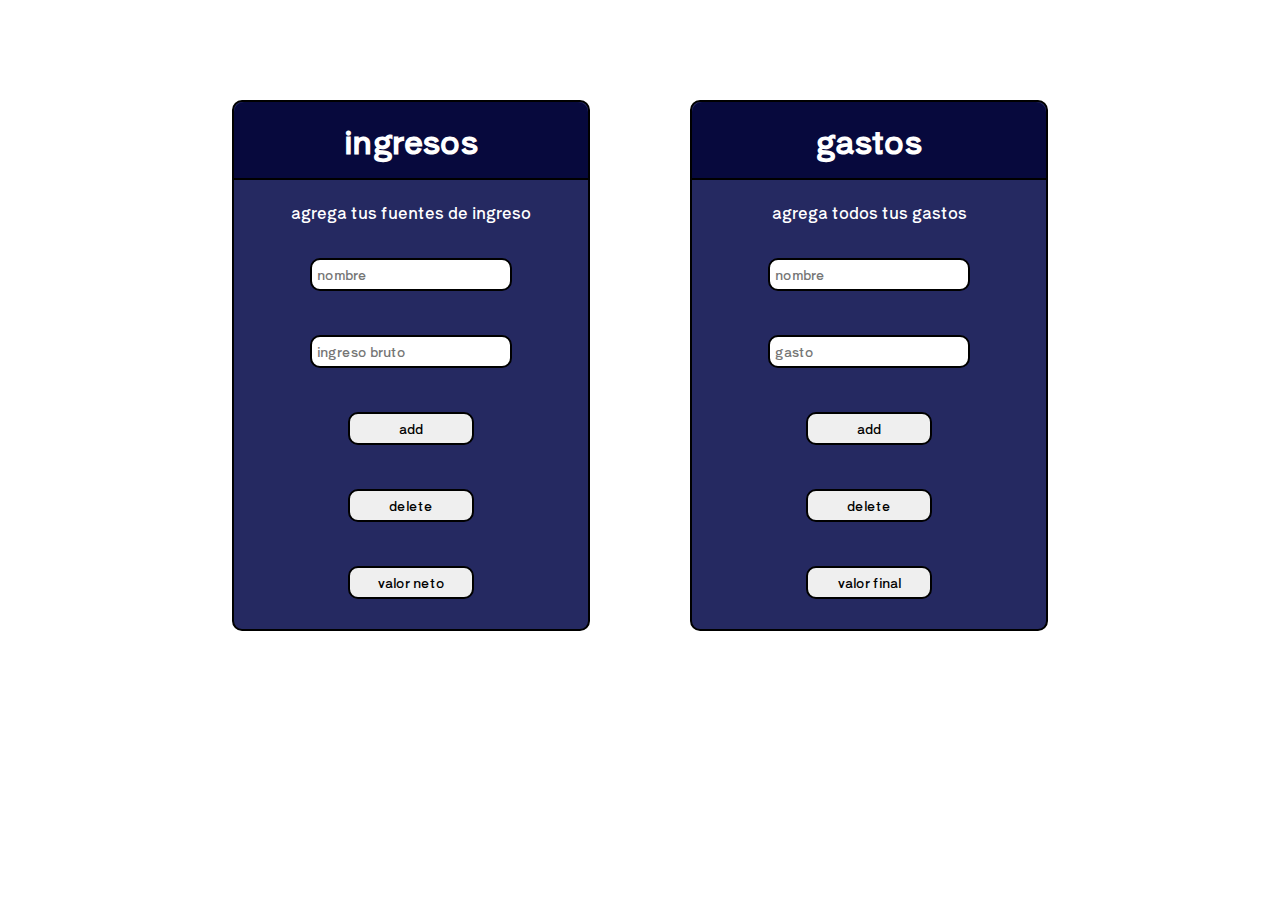
==== index.html @ 2fe562ae "We change to index" ====
<!DOCTYPE html>
<html lang="en">

<head>
    <meta charset="UTF-8">
    <meta http-equiv="X-UA-Compatible" content="IE=edge">
    <meta name="viewport" content="width=device-width, initial-scale=1.0">
    <title>Maneja tus ingresos y gastos de manera facil</title>
    <link rel="stylesheet" href="ingresosYGastos.css">
    <link rel="preconnect" href="https://fonts.googleapis.com">
    <link rel="preconnect" href="https://fonts.gstatic.com" crossorigin>
    <link href="https://fonts.googleapis.com/css2?family=Shippori+Antique&display=swap" rel="stylesheet">
</head>

<body>
    <section>
        <div class="divs">
            <h1>ingresos</h1>



            <form action="">
                <label for="numeroDeIngresos">agrega tus fuentes de ingreso</label><br>
                <input type="text" id="nombreDeFuente" placeholder="nombre"><br>
                <input type="number" id="numeroDeIngresos" placeholder="ingreso bruto"><br>
                <button type="button" onclick="addFuentesDeIngresos()">add</button><br>
                <button type="button" onclick="deleteElementIngresos()">delete</button><br>
                <div id='fuentesDeIngresos'>

                </div>
                <p class="ingresoTotal"></p>

                <button onclick='calcularImpuestoDeRenta()' id='impuesto' type="button">valor neto</button>


            </form>

        </div>
        <div class='divs'>
            <h1>gastos</h1>
            <form action="">
                <p id="gastoNumero"></p>
                <label for="numeroDeIngresos">agrega todos tus gastos</label><br>
                <input type="text" id="nombreDeGastos" placeholder="nombre"><br>
                <input type="number" id="numeroDeGastos" placeholder="gasto"><br>
                <button type="button" onclick="addFuentesDeGastos()">add</button><br>
               <button type="button" id='deleteGastos' onclick="deleteElement()">delete</button><br> 
                <div id='fuentesDeGastos'>

                </div>


                <button onclick='calcularGastoTotal()' id='impuesto' type="button">valor final</button>
                <p id="gastoTotal">
                </p>

            </form>

        </div>


    </section>


    <script src="ingresosYGastos.js"></script>
</body>

</html>
---- ingresosYGastos.css ----
*{
    margin: 0;
    padding: 0;
    font-family: 'Shippori Antique', sans-serif;
   }


   section{
       display: flex;
       flex-direction: row;
       justify-content: center;
       margin: 50px;
   }

   section .divs{
       display: block;
        border: solid black 2px;
        border-radius: 10px;
        width: 30%;
        max-height: 700px;
        margin: 50px;
        padding-top: 0;
        padding: 0px;
        background-color: rgb(37, 41, 97);
        color: #fff;

    }

    #fuentesDeIngresos,#fuentesDeGastos{
        display: flex;
        flex-direction: row;
        flex-wrap: wrap;
        width: 100%;
        max-height: 500px;
        justify-content: center;
    }
    
    .fuentes_de_ingresos{
        border: black 1px solid;
        display: block;
        margin: 5px;
        max-width: 80px;
        font-size: 15px;
        border-radius: 5px;
        height: 50px;
        text-align: center;
        background-color: white;
        color: rgb(29, 29, 104);
        padding: 5px;
        cursor: pointer;
    }
.fuentes_de_ingresos:hover{
    background-color:rgb(57, 57, 157) ;
    
}
    input{
        margin: 5px;
        
    }


    p,h1,h2,label{
        text-align: center;
    
    }

    form{
        display: flex;
        justify-content: center;
        flex-direction: column;
        padding: 10px;
        margin: 10px;
    }

    input{
        width: 60%;
        align-self: center;
    margin: 10px;
    padding: 5px;
    border-radius:10px ;
    border: 2px solid black;
    }

    button{
        width: 40%;
        align-self: center;
    margin: 10px;
    padding: 5px;
    border: 2px solid black;
    border-radius: 10px ;

}

h1{
    display: block;
    border-bottom: 2px solid black;
    padding: 0;
    padding-bottom: 15px;
    width: 100%;
    
    background-color: rgb(7, 9, 61);
    padding-top: 15px;
    
    border-top-left-radius: 10px;
    border-top-right-radius:10px ;
}

.tg{
    background-color: rgb(99, 23, 23);
    color: white;
}
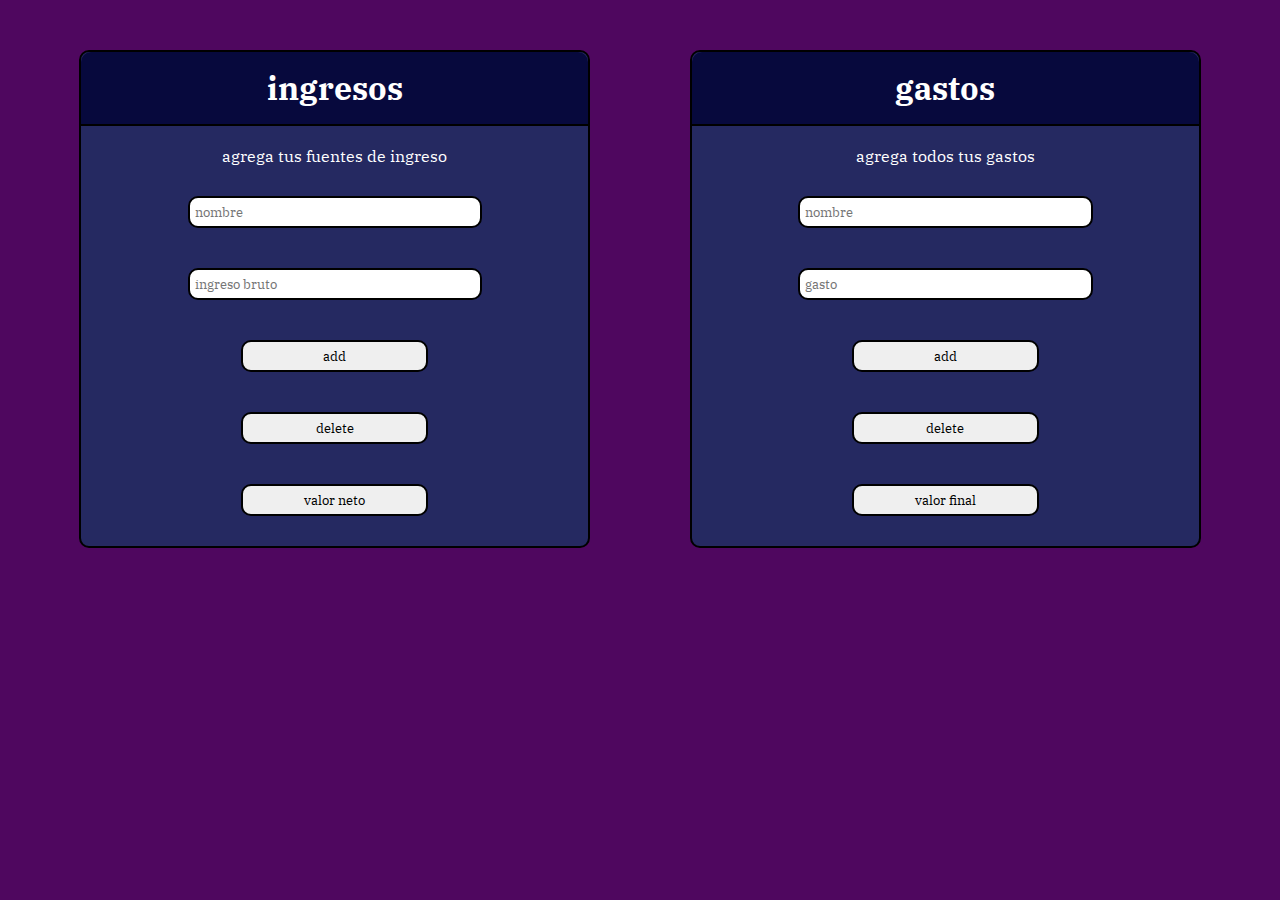
==== commit 2facc6dd: "Mejoramos la pagina" ====
--- a/index.html
+++ b/index.html
@@ -10,6 +10,9 @@
     <link rel="preconnect" href="https://fonts.googleapis.com">
     <link rel="preconnect" href="https://fonts.gstatic.com" crossorigin>
     <link href="https://fonts.googleapis.com/css2?family=Shippori+Antique&display=swap" rel="stylesheet">
+    <link rel="preconnect" href="https://fonts.googleapis.com">
+<link rel="preconnect" href="https://fonts.gstatic.com" crossorigin>
+<link href="https://fonts.googleapis.com/css2?family=IBM+Plex+Serif:wght@300&display=swap" rel="stylesheet"> 
 </head>
 
 <body>
--- a/ingresosYGastos.css
+++ b/ingresosYGastos.css
@@ -1,22 +1,55 @@
 *{
     margin: 0;
     padding: 0;
-    font-family: 'Shippori Antique', sans-serif;
+        font-family: 'IBM Plex Serif', serif;
    }
-
+   body{
+    background-color: rgb(79, 7, 95);       
+}
+    
 
    section{
        display: flex;
+       width: 99%;
        flex-direction: row;
        justify-content: center;
-       margin: 50px;
+       margin: auto;
+       
+   }
+   @media  screen and (max-width: 600px) {
+       section{
+           flex-direction: column;
+           justify-items: center;
+           margin: auto !important;
+           
+
+       }
+       .divs {
+           width: 90% !important;
+           margin-left: 5px !important;
+
+
+       }
    }
 
+   @media  screen and (max-width: 600px) {
+       section{
+           flex-direction: column;
+           justify-items: center !important;
+           margin: 10px 10px 10px 10px!important;
+            
+        }
+       .divs {
+           width: 90% !important;
+           margin: 7px !important;
+           /* margin-left: 7px !important; */
+       }
+   }
    section .divs{
        display: block;
         border: solid black 2px;
         border-radius: 10px;
-        width: 30%;
+        width: 40%;
         max-height: 700px;
         margin: 50px;
         padding-top: 0;
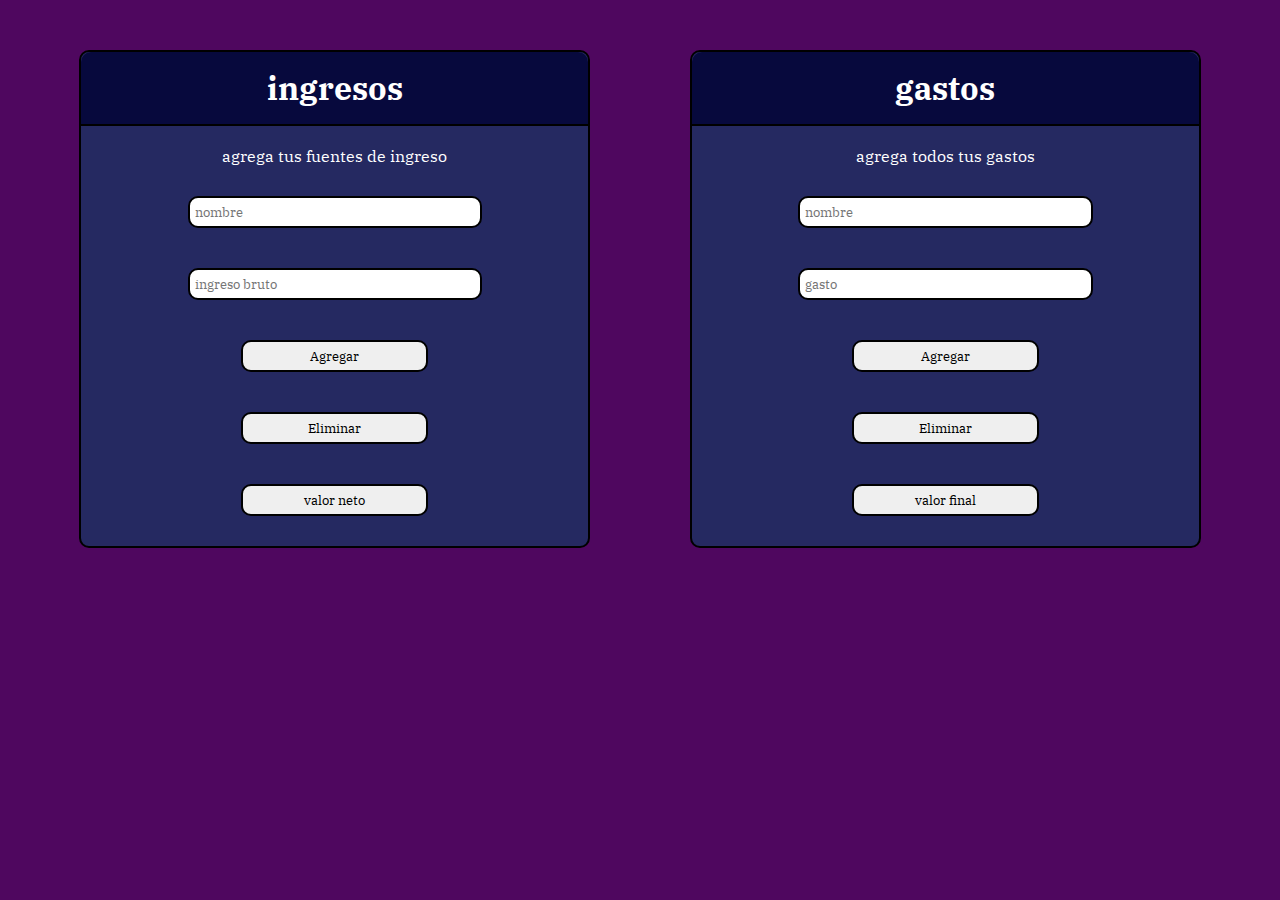
==== commit d8616c94: "Ayudamos algunas cosas" ====
--- a/index.html
+++ b/index.html
@@ -26,8 +26,8 @@
                 <label for="numeroDeIngresos">agrega tus fuentes de ingreso</label><br>
                 <input type="text" id="nombreDeFuente" placeholder="nombre"><br>
                 <input type="number" id="numeroDeIngresos" placeholder="ingreso bruto"><br>
-                <button type="button" onclick="addFuentesDeIngresos()">add</button><br>
-                <button type="button" onclick="deleteElementIngresos()">delete</button><br>
+                <button type="button" onclick="addFuentesDeIngresos()">Agregar</button><br>
+                <button type="button" onclick="deleteElementIngresos()">Eliminar</button><br>
                 <div id='fuentesDeIngresos'>
 
                 </div>
@@ -46,8 +46,8 @@
                 <label for="numeroDeIngresos">agrega todos tus gastos</label><br>
                 <input type="text" id="nombreDeGastos" placeholder="nombre"><br>
                 <input type="number" id="numeroDeGastos" placeholder="gasto"><br>
-                <button type="button" onclick="addFuentesDeGastos()">add</button><br>
-               <button type="button" id='deleteGastos' onclick="deleteElement()">delete</button><br> 
+                <button type="button" onclick="addFuentesDeGastos()">Agregar</button><br>
+               <button type="button" id='deleteGastos' onclick="deleteElement()">Eliminar</button><br> 
                 <div id='fuentesDeGastos'>
 
                 </div>
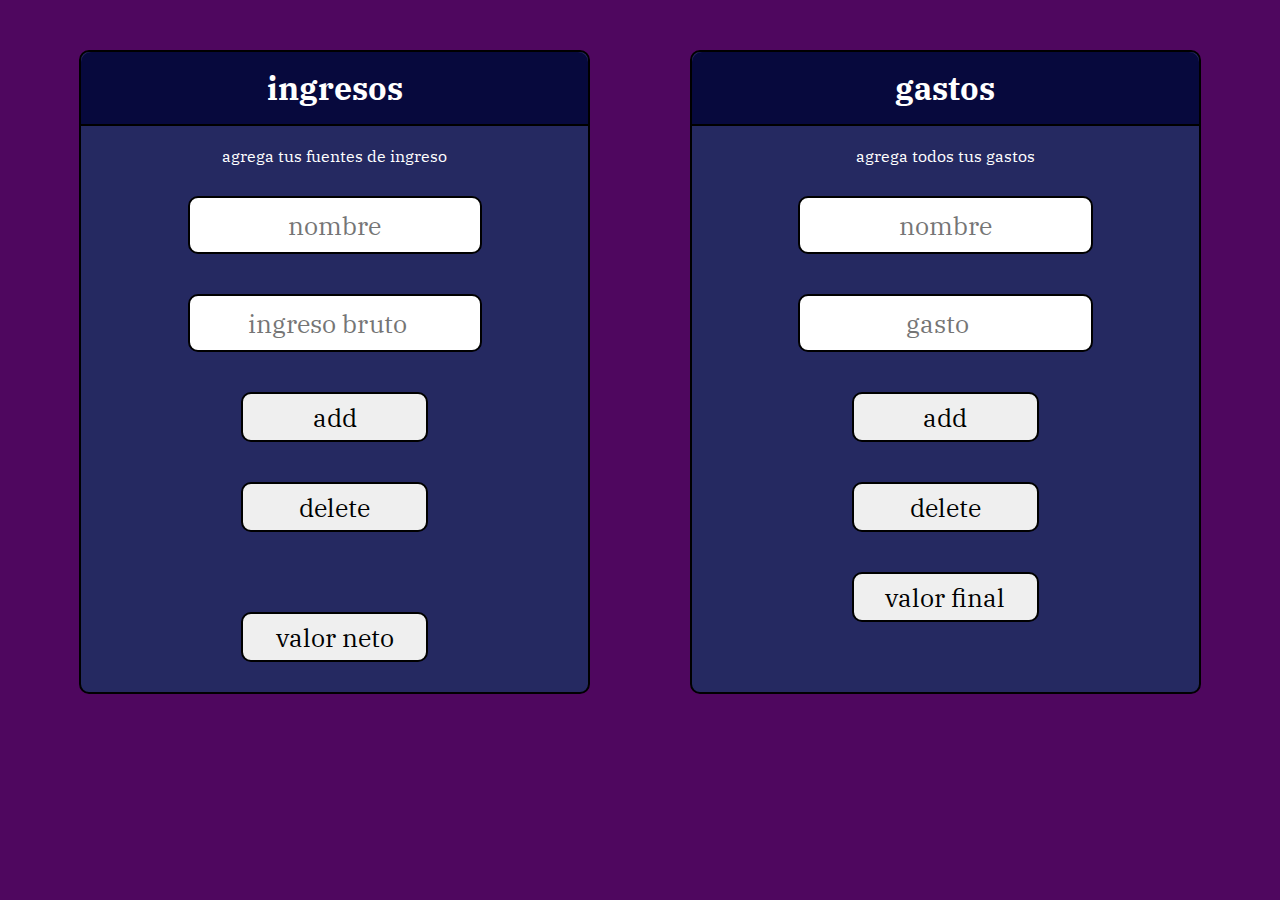
==== commit f010d158: "porfin" ====
--- a/index.html
+++ b/index.html
@@ -26,13 +26,14 @@
                 <label for="numeroDeIngresos">agrega tus fuentes de ingreso</label><br>
                 <input type="text" id="nombreDeFuente" placeholder="nombre"><br>
                 <input type="number" id="numeroDeIngresos" placeholder="ingreso bruto"><br>
-                <button type="button" onclick="addFuentesDeIngresos()">Agregar</button><br>
-                <button type="button" onclick="deleteElementIngresos()">Eliminar</button><br>
+                <button type="button" onclick="addFuentesDeIngresos()">add</button><br>
+                <button type="button" onclick="deleteElementIngresos()">delete</button><br>
                 <div id='fuentesDeIngresos'>
 
                 </div>
+                <br>
                 <p class="ingresoTotal"></p>
-
+                <br>
                 <button onclick='calcularImpuestoDeRenta()' id='impuesto' type="button">valor neto</button>
 
 
@@ -46,8 +47,8 @@
                 <label for="numeroDeIngresos">agrega todos tus gastos</label><br>
                 <input type="text" id="nombreDeGastos" placeholder="nombre"><br>
                 <input type="number" id="numeroDeGastos" placeholder="gasto"><br>
-                <button type="button" onclick="addFuentesDeGastos()">Agregar</button><br>
-               <button type="button" id='deleteGastos' onclick="deleteElement()">Eliminar</button><br> 
+                <button type="button" onclick="addFuentesDeGastos()">add</button><br>
+               <button type="button" id='deleteGastos' onclick="deleteElement()">delete</button><br> 
                 <div id='fuentesDeGastos'>
 
                 </div>
--- a/ingresosYGastos.css
+++ b/ingresosYGastos.css
@@ -68,7 +68,7 @@
         justify-content: center;
     }
     
-    .fuentes_de_ingresos{
+    .fuentes_de_ingresos, .fuentes_de_gastos{
         border: black 1px solid;
         display: block;
         margin: 5px;
@@ -82,7 +82,7 @@
         padding: 5px;
         cursor: pointer;
     }
-.fuentes_de_ingresos:hover{
+.fuentes_de_ingresos:hover, .fuentes_de_gastos:hover{
     background-color:rgb(57, 57, 157) ;
     
 }
@@ -107,11 +107,14 @@
 
     input{
         width: 60%;
+        height: 44px;
         align-self: center;
     margin: 10px;
     padding: 5px;
     border-radius:10px ;
     border: 2px solid black;
+    font-size:25px;
+    text-align: center;
     }
 
     button{
@@ -121,6 +124,8 @@
     padding: 5px;
     border: 2px solid black;
     border-radius: 10px ;
+    height: 50px;
+    font-size: 25px;
 
 }
 
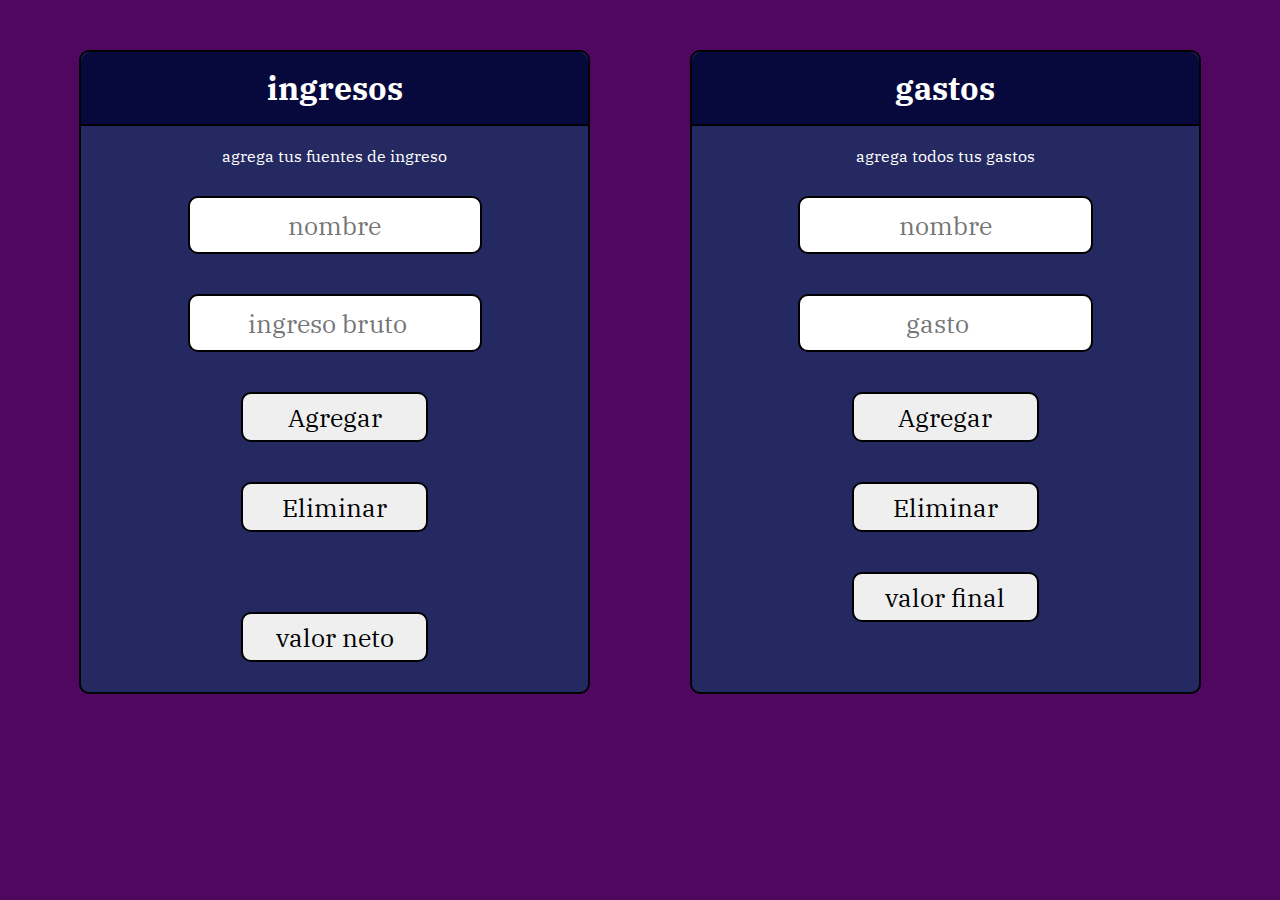
==== commit 5a7beac7: "Merge branch 'new_branch' into main" ====
--- a/index.html
+++ b/index.html
@@ -26,8 +26,8 @@
                 <label for="numeroDeIngresos">agrega tus fuentes de ingreso</label><br>
                 <input type="text" id="nombreDeFuente" placeholder="nombre"><br>
                 <input type="number" id="numeroDeIngresos" placeholder="ingreso bruto"><br>
-                <button type="button" onclick="addFuentesDeIngresos()">add</button><br>
-                <button type="button" onclick="deleteElementIngresos()">delete</button><br>
+                <button type="button" onclick="addFuentesDeIngresos()">Agregar</button><br>
+                <button type="button" onclick="deleteElementIngresos()">Eliminar</button><br>
                 <div id='fuentesDeIngresos'>
 
                 </div>
@@ -47,8 +47,8 @@
                 <label for="numeroDeIngresos">agrega todos tus gastos</label><br>
                 <input type="text" id="nombreDeGastos" placeholder="nombre"><br>
                 <input type="number" id="numeroDeGastos" placeholder="gasto"><br>
-                <button type="button" onclick="addFuentesDeGastos()">add</button><br>
-               <button type="button" id='deleteGastos' onclick="deleteElement()">delete</button><br> 
+                <button type="button" onclick="addFuentesDeGastos()">Agregar</button><br>
+               <button type="button" id='deleteGastos' onclick="deleteElement()">Eliminar</button><br> 
                 <div id='fuentesDeGastos'>
 
                 </div>
